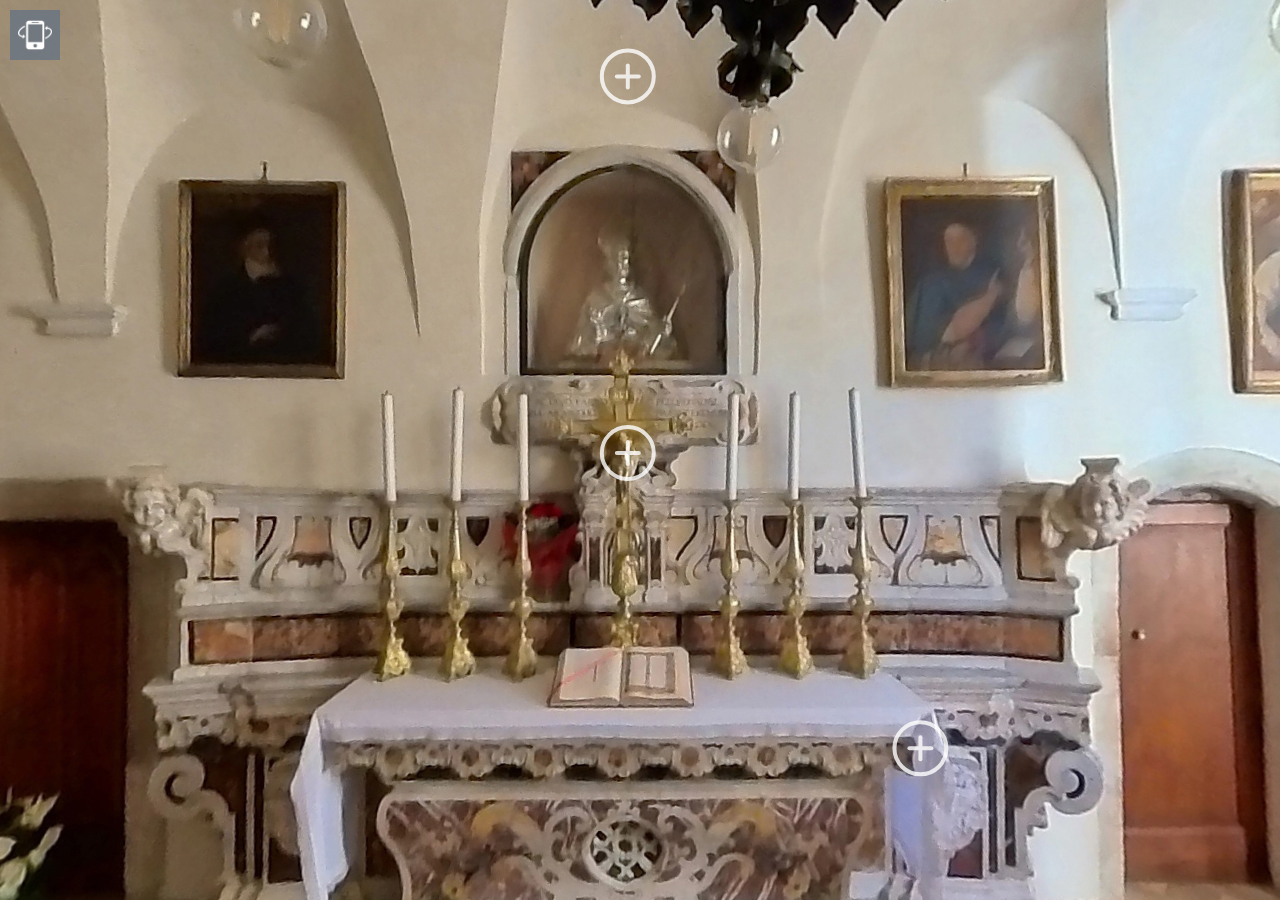
==== index.html @ 46f2f4ff "ok" ====
<!DOCTYPE html>
<html>
<head>
<title>Sagrestia della Cattedrale di Larino</title>
<meta name="description" content="Tour virtuale della sagrestia della Cattedrale di Larino" />
<meta name="viewport" content="target-densitydpi=device-dpi, width=device-width, initial-scale=1.0, maximum-scale=1.0, minimum-scale=1.0, user-scalable=no, minimal-ui" />
<style>@-ms-viewport { width: device-width; }</style>
<link rel="stylesheet" href="reset.css">
<link rel="stylesheet" href="hint.css">
<link rel="stylesheet" href="style.css">
</head>
<body>

<div id="pano"></div>

<div id="toggleDeviceOrientation">
  <img class="enable" src="img/enable.png">
  <img class="disable" src="img/disable.png">
</div>

<script src="marzipano.js" ></script>

<script src="DeviceOrientationControlMethod.js"></script>
<script src="index.js"></script>

<!-- Display HTML modal on click -->

<link rel="stylesheet" href="css/info.css">

<div id="info">
  <div class="icon_wrapper">
    <div class="icon">
      <div id="inner_icon" class="inner_icon">
        <div class="icon1"></div>
        <div class="icon2"></div>
      </div>
    </div>
  </div>

  <div class="content">
  <div class="content-form">
  <p class="testo">Il busto argenteo di San Pardo</p>
  </div>
  <div class="image-wrapper">
     <img src="img/san_pardo.jpg">
  </div>
    <div class="content-form">
      <p class="testo_1">“Una Statua di mezzo busto del Glorioso S. Pardo Vescovo, Titolare, e Protettore, con Pastorale in mano, è tutta d'argento, a riserva del Piviale, e Mitra colli quali sta vestito in atto di benedire, e questa fu fatta con religiosa industria del fu Monsignor Catalani.”</p>
      
      <p class="testo_2">G. A. TRIA, Memorie storiche civili ed ecclesiastiche della città e diocesi di Larino, metropoli degli antichi frentani, Roma, 1744, p. 208</p>
    </div>
    
  </div>
</div>

<script src="js/info.js" ></script>

<link rel="stylesheet" href="css/info1.css">

<div id="info1">
  <div class="icon_wrapper">
    <div class="icon">
      <div id="inner_icon1" class="inner_icon">
        <div class="icon1"></div>
        <div class="icon2"></div>
      </div>
    </div>
  </div>

  <div class="content">
  <div class="content-form">
  <p class="testo">La reliquia di San Pardo</p>
  </div>
  <div class="image-wrapper">
     <img src="img/reliquia_san_pardo.jpg">
  </div>
    <div class="content-form">
      <p class="testo_1">“In un Reliquiaro fatto a modo di una picciola navetta senza piede si conserva un Osso grande del Corpo di S. Pardo, che ſi suole dare a baciare a' suoi Divoti.”</p>
      
      <p class="testo_2">G. A. TRIA, Memorie storiche civili ed ecclesiastiche della città e diocesi di Larino, metropoli degli antichi frentani, Roma, 1744, p. 208</p>
    </div>
    
  </div>
</div>

<script src="js/info1.js" ></script>

<link rel="stylesheet" href="css/info2.css">

<div id="info2">
  <div class="icon_wrapper">
    <div class="icon">
      <div id="inner_icon2" class="inner_icon">
        <div class="icon1"></div>
        <div class="icon2"></div>
      </div>
    </div>
  </div>

  <div class="content">
  <div class="content-form">
  <p class="testo">L'altare di Lorenzo Troccoli</p>
  </div>
  
    <div class="content-form">
      <p class="testo_1">“Sta egli situato sotto l'arco maggiore della navata di mezzo […], fatto tutto di marmo dal suddetto Scultore Lorenzo Troccoli, appunto come quello dell'Altare Maggiore della Chiesa delle Monache, dette della Concezione di Monte Calvario di Napoli, disegno del ben noto Vaccaro, celebre Scultore, e Pittore di questi tempi. La sua Mensa [...] si appoggia sopra un Urna, dentro la quale si conserva il Sagro Corpo di S.Pardo, stato Vescovo nel Peloponneso, Titolare di questa Cattedrale, Padrone ,e Protettore principale della Città, e Diocesi.</p>
      <p class="testo_1">[...] In mezzo della facciata dell'Urna di marmo vi è una Croce perforata, che penetra sin dove si conserva un Urna di Ebano con otto cristalli, fatta nuovamente in questa occasione. Ne' piedestalli a' suoi fianchi vi sono le armi del Vescovo. Attorno la lapide della Mensa vi è un trippone di finissimo intaglio con commesso di verde antico . La predella, e gli scaglioni, che ha sotto sono del marmo stesso col commesso di mischio Africano nel sotto grado. I gradini, che sono posti sopra l'Altare sono formati in modo, che ne' luoghi , ove si posano i Candelieri sporgono alcune mensole, e il di loro finimento termina con due teste di Cherubini, commessi i gradini di giallo antico, e verde antico, oltre al nero orientale, e mischio Africano, e qualche altra pietra di diverso colore per fare ornamento non meno di pregio, che di valore.”</p>
      <p class="testo_2">G. A. TRIA, Memorie storiche civili ed ecclesiastiche della città e diocesi di Larino, metropoli degli antichi frentani, Roma, 1744, p. 202-203</p>
    </div>
    
  </div>
</div>

<script src="js/info2.js" ></script>

</body>
</html>
---- hint.css ----
/*! Hint.css - v1.3.3 - 2014-07-06
* http://kushagragour.in/lab/hint/
* Copyright (c) 2014 Kushagra Gour; Licensed MIT */

/*-------------------------------------*\
	HINT.css - A CSS tooltip library
\*-------------------------------------*/
/**
 * HINT.css is a tooltip library made in pure CSS.
 *
 * Source: https://github.com/chinchang/hint.css
 * Demo: http://kushagragour.in/lab/hint/
 *
 * Release under The MIT License
 *
 */
/**
 * source: hint-core.scss
 *
 * Defines the basic styling for the tooltip.
 * Each tooltip is made of 2 parts:
 * 	1) body (:after)
 * 	2) arrow (:before)
 *
 * Classes added:
 * 	1) hint
 */
.hint, [data-hint] {
  position: relative;
  display: inline-block;
  /**
   * tooltip arrow
   */
  /**
   * tooltip body
   */ }
  .hint:before, .hint:after, [data-hint]:before, [data-hint]:after {
    position: absolute;
    -webkit-transform: translate3d(0, 0, 0);
    -moz-transform: translate3d(0, 0, 0);
    transform: translate3d(0, 0, 0);
    visibility: hidden;
    opacity: 0;
    z-index: 1000000;
    pointer-events: none;
    -webkit-transition: 0.3s ease;
    -moz-transition: 0.3s ease;
    transition: 0.3s ease;
    -webkit-transition-delay: 0ms;
    -moz-transition-delay: 0ms;
    transition-delay: 0ms; }
  .hint:hover:before, .hint:hover:after, .hint:focus:before, .hint:focus:after, [data-hint]:hover:before, [data-hint]:hover:after, [data-hint]:focus:before, [data-hint]:focus:after {
    visibility: visible;
    opacity: 1; }
  .hint:hover:before, .hint:hover:after, [data-hint]:hover:before, [data-hint]:hover:after {
    -webkit-transition-delay: 100ms;
    -moz-transition-delay: 100ms;
    transition-delay: 100ms; }
  .hint:before, [data-hint]:before {
    content: '';
    position: absolute;
    background: transparent;
    border: 6px solid transparent;
    z-index: 1000001; }
  .hint:after, [data-hint]:after {
    content: attr(data-hint);
    background: #383838;
    color: white;
    padding: 8px 10px;
    font-size: 12px;
    line-height: 12px;
    white-space: nowrap; }

/**
 * source: hint-position.scss
 *
 * Defines the positoning logic for the tooltips.
 *
 * Classes added:
 * 	1) hint--top
 * 	2) hint--bottom
 * 	3) hint--left
 * 	4) hint--right
 */
/**
 * set default color for tooltip arrows
 */
.hint--top:before {
  border-top-color: #383838; }

.hint--bottom:before {
  border-bottom-color: #383838; }

.hint--left:before {
  border-left-color: #383838; }

.hint--right:before {
  border-right-color: #383838; }

/**
 * top tooltip
 */
.hint--top:before {
  margin-bottom: -12px; }
.hint--top:after {
  margin-left: -18px; }
.hint--top:before, .hint--top:after {
  bottom: 100%;
  left: 50%; }
.hint--top:hover:after, .hint--top:hover:before, .hint--top:focus:after, .hint--top:focus:before {
  -webkit-transform: translateY(-8px);
  -moz-transform: translateY(-8px);
  transform: translateY(-8px); }

/**
 * bottom tooltip
 */
.hint--bottom:before {
  margin-top: -12px; }
.hint--bottom:after {
  margin-left: -18px; }
.hint--bottom:before, .hint--bottom:after {
  top: 100%;
  left: 50%; }
.hint--bottom:hover:after, .hint--bottom:hover:before, .hint--bottom:focus:after, .hint--bottom:focus:before {
  -webkit-transform: translateY(8px);
  -moz-transform: translateY(8px);
  transform: translateY(8px); }

/**
 * right tooltip
 */
.hint--right:before {
  margin-left: -12px;
  margin-bottom: -6px; }
.hint--right:after {
  margin-bottom: -14px; }
.hint--right:before, .hint--right:after {
  left: 100%;
  bottom: 50%; }
.hint--right:hover:after, .hint--right:hover:before, .hint--right:focus:after, .hint--right:focus:before {
  -webkit-transform: translateX(8px);
  -moz-transform: translateX(8px);
  transform: translateX(8px); }

/**
 * left tooltip
 */
.hint--left:before {
  margin-right: -12px;
  margin-bottom: -6px; }
.hint--left:after {
  margin-bottom: -14px; }
.hint--left:before, .hint--left:after {
  right: 100%;
  bottom: 50%; }
.hint--left:hover:after, .hint--left:hover:before, .hint--left:focus:after, .hint--left:focus:before {
  -webkit-transform: translateX(-8px);
  -moz-transform: translateX(-8px);
  transform: translateX(-8px); }

/**
 * source: hint-color-types.scss
 *
 * Contains tooltips of various types based on color differences.
 *
 * Classes added:
 * 	1) hint--error
 * 	2) hint--warning
 * 	3) hint--info
 * 	4) hint--success
 *
 */
/**
 * Error
 */
.hint--error:after {
  background-color: #b34e4d;
  text-shadow: 0 -1px 0px #592726; }
.hint--error.hint--top:before {
  border-top-color: #b34e4d; }
.hint--error.hint--bottom:before {
  border-bottom-color: #b34e4d; }
.hint--error.hint--left:before {
  border-left-color: #b34e4d; }
.hint--error.hint--right:before {
  border-right-color: #b34e4d; }

/**
 * Warning
 */
.hint--warning:after {
  background-color: #c09854;
  text-shadow: 0 -1px 0px #6c5328; }
.hint--warning.hint--top:before {
  border-top-color: #c09854; }
.hint--warning.hint--bottom:before {
  border-bottom-color: #c09854; }
.hint--warning.hint--left:before {
  border-left-color: #c09854; }
.hint--warning.hint--right:before {
  border-right-color: #c09854; }

/**
 * Info
 */
.hint--info:after {
  background-color: #3986ac;
  text-shadow: 0 -1px 0px #193b4d; }
.hint--info.hint--top:before {
  border-top-color: #3986ac; }
.hint--info.hint--bottom:before {
  border-bottom-color: #3986ac; }
.hint--info.hint--left:before {
  border-left-color: #3986ac; }
.hint--info.hint--right:before {
  border-right-color: #3986ac; }

/**
 * Success
 */
.hint--success:after {
  background-color: #458746;
  text-shadow: 0 -1px 0px #1a321a; }
.hint--success.hint--top:before {
  border-top-color: #458746; }
.hint--success.hint--bottom:before {
  border-bottom-color: #458746; }
.hint--success.hint--left:before {
  border-left-color: #458746; }
.hint--success.hint--right:before {
  border-right-color: #458746; }

/**
 * source: hint-always.scss
 *
 * Defines a persisted tooltip which shows always.
 *
 * Classes added:
 * 	1) hint--always
 *
 */
.hint--always:after, .hint--always:before {
  opacity: 1;
  visibility: visible; }
.hint--always.hint--top:after, .hint--always.hint--top:before {
  -webkit-transform: translateY(-8px);
  -moz-transform: translateY(-8px);
  transform: translateY(-8px); }
.hint--always.hint--bottom:after, .hint--always.hint--bottom:before {
  -webkit-transform: translateY(8px);
  -moz-transform: translateY(8px);
  transform: translateY(8px); }
.hint--always.hint--left:after, .hint--always.hint--left:before {
  -webkit-transform: translateX(-8px);
  -moz-transform: translateX(-8px);
  transform: translateX(-8px); }
.hint--always.hint--right:after, .hint--always.hint--right:before {
  -webkit-transform: translateX(8px);
  -moz-transform: translateX(8px);
  transform: translateX(8px); }

/**
 * source: hint-rounded.scss
 *
 * Defines rounded corner tooltips.
 *
 * Classes added:
 * 	1) hint--rounded
 *
 */
.hint--rounded:after {
  border-radius: 4px; }

/**
 * source: hint-effects.scss
 *
 * Defines various transition effects for the tooltips.
 *
 * Classes added:
 * 	1) hint--no-animate
 * 	2) hint--bounce
 *
 */
.hint--no-animate:before, .hint--no-animate:after {
  -webkit-transition-duration: 0ms;
  -moz-transition-duration: 0ms;
  transition-duration: 0ms; }

.hint--bounce:before, .hint--bounce:after {
  -webkit-transition: opacity 0.3s ease, visibility 0.3s ease, -webkit-transform 0.3s cubic-bezier(0.71, 1.7, 0.77, 1.24);
  -moz-transition: opacity 0.3s ease, visibility 0.3s ease, -moz-transform 0.3s cubic-bezier(0.71, 1.7, 0.77, 1.24);
  transition: opacity 0.3s ease, visibility 0.3s ease, transform 0.3s cubic-bezier(0.71, 1.7, 0.77, 1.24); }
---- style.css ----
* {
  -webkit-box-sizing: border-box;
  -moz-box-sizing: border-box;
  box-sizing: border-box;
  -moz-user-select: none;
  -webkit-user-select: none;
  -ms-user-select: none;
  user-select: none;
  -webkit-user-drag: none;
  -webkit-touch-callout: none;
  -ms-content-zooming: none;
}

html, body {
  width: 100%;
  height: 100%;
  padding: 0;
  margin: 0;
  overflow: hidden;
  font-family: Helvetica, Arial, sans-serif;
  font-size: 16px;
  background-color: #000;
  color: #fff;
}

#pano {
  position: absolute;
  top: 0;
  left: 0;
  width: 100%;
  height: 100%;
}

#toggleDeviceOrientation {
  width: 50px;
  height: 50px;
  position: absolute;
  top: 10px;
  left: 10px;
  background-color: rgb(103,115,131);
  background-color: rgba(103,115,131,0.8);
}

#toggleDeviceOrientation img {
  width: 34px;
  margin: 8px;
}

#toggleDeviceOrientation .disable {
  display: none;
}

#toggleDeviceOrientation.enabled .disable {
  display: block;
}

#toggleDeviceOrientation.enabled .enable {
  display: none;
}

.testo {
  margin-top: 0.7em;
  margin-right: 0.7em;
  margin-left: 0.7em;
  margin-bottom: 0.7em;
  font-size: 1rem;
  font-weight: bold;
}

.testo_1 {
  margin-top: 0.7em;
  margin-right: 0.7em;
  margin-left: 0.7em;
  margin-bottom: 0.7em;
  font-size: 1rem;
}

.testo_2 {
  margin-top: 0.7em;
  margin-right: 0.7em;
  margin-left: 0.7em;
  margin-bottom: 0.7em;
  font-size: 0.80rem;
  text-align: right;
  font-style: italic;
}
---- css/info.css ----
#info {
  width: 66px;
  height: 66px;
  margin-left: -30px;
  margin-top: -30px;
}

#info .icon_wrapper {
  width: 100%;
  height: 100%;
  padding: 4px;
  border-radius: 50%;
  border: 1px solid rgba(255,255,255,0);
  opacity: .8;
  cursor: pointer;
  transition: all .2s ease-in-out;
}

#info .icon {
  width: 100%;
  height: 100%;
  border-radius: 50%;
  border: 4px solid #fff;
  transition: all .2s ease-in-out;
}

#info .icon_wrapper:hover {
 border: 6px solid rgba(255,255,255,1)
}

#info .icon_wrapper:hover .icon {
  border: 4px solid rgba(255,255,255,.5);
}

#info .inner_icon {
  width: 100%;
  height: 100%;
  position: absolute;
  left: 0;
  top: 0;
  transition: all .2s ease-in-out;
}

#info .closeIcon {
  -webkit-transform: rotate(45deg);
  transform: rotate(45deg)
}

#info .icon1 {
  width: 4px;
  height: 26px;
  position: absolute;
  top: 20px;
  left: 31px;
  border-radius: 10px;
  background-color: #fff;
}

#info .icon2 {
  width: 26px;
  height: 4px;
  position: absolute;
  top: 31px;
  left: 20px;
  border-radius: 10px;
  background-color: #fff;
}

#info .tip, #info .content {
  position: absolute;
  left: 80px;
  top: 0px;
  width: 310px;

  background-color: rgba(255,255,255,0.6);
  color: black;
  padding: 1em;
  border-radius: 5px;
}

#info .content {
  padding: 0;
}

#info .content .content-form {
  padding: 0 .5em;
  margin-top: .5em;
  width: 300px;
}

#info .tip {
  opacity: 0;
  pointer-events: none;
  transition: opacity 0.2s;
  -webkit-transition: opacity 0.2s;
  -webkit-font-smoothing: antialiased;
  -webkit-transition: opacity 0.3s, -webkit-transform 0.3s;
  transition: opacity 0.3s, transform 0.3s;
  -webkit-transform-origin: -2em 50%;
  transform-origin: -2em 50%;
  -webkit-transform: translate3d(0,0,0) rotate3d(1,1,1,30deg);
  transform: translate3d(0,0,0) rotate3d(1,1,1,30deg);
}

#info .tip::before,
#info .tip::after {
  content: '';
  position: absolute;
  right: 99%; /* fix visible gap on Firefox */
}

#info .tip::before {
  height: 100%;
  width: 3em;
}

#info .tip::after {
  width: 1.8em;
  height: 1.8em;
  top: 50%;
  margin: -.9em 0 0;
  background: no-repeat center center;
  background-size: 100%;
}

#info:hover .tip {
  opacity: 1;
  -webkit-transform: translate3d(0,0,0) rotate3d(0,0,0,0);
  transform: translate3d(0,0,0) rotate3d(0,0,0,0);
  pointer-events: auto;
}

#info.expanded {
  z-index: 2;
}

#info .tip, #info .content, #info.expanded:hover .tip {
  opacity: 0;
  pointer-events: none;
}

#info:hover .tip, #info.expanded .content {
  opacity: 1;
  pointer-events: all;
}

#info .content {
  transform: scaleY(0);
  -webkit-transform: scaleY(0);
  transition: transform 0.2s, opacity 0.2s;
  -webkit-transition: -webkit-transform 0.2s, opacity 0.2s;
  transform-origin: top center;
  -webkit-transform-origin: top center;
}

#info.expanded .content {
  transform: scaleY(1);
  -webkit-transform: scaleY(1);
}

#info .content .content-form > * {
  margin-bottom: 1em;
}

#info .content .image-wrapper {
  padding: 5px
}

#info .content img {
  width: 300px;
}

#info .content > *:last-child {
  margin-bottom: 0;
}

#info .close {
  cursor: pointer;
}

#info input {
  width: 300px;
  height: 30px;
  padding: 8px;
  background-color: rgba(255,255,255,0);
  border: 1px solid #e5e5e5;
}

#info .button_wrapper {
  width: 300px;
  background-color: rgba(255,255,255,0);
}

#info button {
  font-size: .8em;
  padding: 1em;
  background-color: rgba(0,0,0,0.4);
  border: 2px solid rgba(0,0,0,0.4);
  color: white;
}
---- css/info1.css ----
#info1 {
  width: 66px;
  height: 66px;
  margin-left: -30px;
  margin-top: -30px;
}

#info1 .icon_wrapper {
  width: 100%;
  height: 100%;
  padding: 4px;
  border-radius: 50%;
  border: 1px solid rgba(255,255,255,0);
  opacity: .8;
  cursor: pointer;
  transition: all .2s ease-in-out;
}

#info1 .icon {
  width: 100%;
  height: 100%;
  border-radius: 50%;
  border: 4px solid #fff;
  transition: all .2s ease-in-out;
}

#info1 .icon_wrapper:hover {
 border: 6px solid rgba(255,255,255,1)
}

#info1 .icon_wrapper:hover .icon {
  border: 4px solid rgba(255,255,255,.5);
}

#info1 .inner_icon {
  width: 100%;
  height: 100%;
  position: absolute;
  left: 0;
  top: 0;
  transition: all .2s ease-in-out;
}

#info1 .closeIcon {
  -webkit-transform: rotate(45deg);
  transform: rotate(45deg)
}

#info1 .icon1 {
  width: 4px;
  height: 26px;
  position: absolute;
  top: 20px;
  left: 31px;
  border-radius: 10px;
  background-color: #fff;
}

#info1 .icon2 {
  width: 26px;
  height: 4px;
  position: absolute;
  top: 31px;
  left: 20px;
  border-radius: 10px;
  background-color: #fff;
}

#info1 .tip, #info1 .content {
  position: absolute;
  left: 80px;
  top: 0px;
  width: 310px;

  background-color: rgba(255,255,255,0.6);
  color: black;
  padding: 1em;
  border-radius: 5px;
}

#info1 .content {
  padding: 0;
}

#info1 .content .content-form {
  padding: 0 .5em;
  margin-top: .5em;
  width: 300px;
}

#info1 .tip {
  opacity: 0;
  pointer-events: none;
  transition: opacity 0.2s;
  -webkit-transition: opacity 0.2s;
  -webkit-font-smoothing: antialiased;
  -webkit-transition: opacity 0.3s, -webkit-transform 0.3s;
  transition: opacity 0.3s, transform 0.3s;
  -webkit-transform-origin: -2em 50%;
  transform-origin: -2em 50%;
  -webkit-transform: translate3d(0,0,0) rotate3d(1,1,1,30deg);
  transform: translate3d(0,0,0) rotate3d(1,1,1,30deg);
}

#info1 .tip::before,
#info1 .tip::after {
  content: '';
  position: absolute;
  right: 99%; /* fix visible gap on Firefox */
}

#info1 .tip::before {
  height: 100%;
  width: 3em;
}

#info1 .tip::after {
  width: 1.8em;
  height: 1.8em;
  top: 50%;
  margin: -.9em 0 0;
  background: no-repeat center center;
  background-size: 100%;
}

#info1:hover .tip {
  opacity: 1;
  -webkit-transform: translate3d(0,0,0) rotate3d(0,0,0,0);
  transform: translate3d(0,0,0) rotate3d(0,0,0,0);
  pointer-events: auto;
}

#info1.expanded {
  z-index: 2;
}

#info1 .tip, #info1 .content, #info1.expanded:hover .tip {
  opacity: 0;
  pointer-events: none;
}

#info1:hover .tip, #info1.expanded .content {
  opacity: 1;
  pointer-events: all;
}

#info1 .content {
  transform: scaleY(0);
  -webkit-transform: scaleY(0);
  transition: transform 0.2s, opacity 0.2s;
  -webkit-transition: -webkit-transform 0.2s, opacity 0.2s;
  transform-origin: top center;
  -webkit-transform-origin: top center;
}

#info1.expanded .content {
  transform: scaleY(1);
  -webkit-transform: scaleY(1);
}

#info1 .content .content-form > * {
  margin-bottom: 1em;
}

#info1 .content .image-wrapper {
  padding: 5px
}

#info1 .content img {
  width: 300px;
}

#info1 .content > *:last-child {
  margin-bottom: 0;
}

#info1 .close {
  cursor: pointer;
}

#info1 input {
  width: 300px;
  height: 30px;
  padding: 8px;
  background-color: rgba(255,255,255,0);
  border: 1px solid #e5e5e5;
}

#info1 .button_wrapper {
  width: 300px;
  background-color: rgba(255,255,255,0);
}

#info1 button {
  font-size: .8em;
  padding: 1em;
  background-color: rgba(0,0,0,0.4);
  border: 2px solid rgba(0,0,0,0.4);
  color: white;
}
---- css/info2.css ----
#info2 {
  width: 66px;
  height: 66px;
  margin-left: -30px;
  margin-top: -30px;
}

#info2 .icon_wrapper {
  width: 100%;
  height: 100%;
  padding: 4px;
  border-radius: 50%;
  border: 1px solid rgba(255,255,255,0);
  opacity: .8;
  cursor: pointer;
  transition: all .2s ease-in-out;
}

#info2 .icon {
  width: 100%;
  height: 100%;
  border-radius: 50%;
  border: 4px solid #fff;
  transition: all .2s ease-in-out;
}

#info2 .icon_wrapper:hover {
 border: 6px solid rgba(255,255,255,1)
}

#info2 .icon_wrapper:hover .icon {
  border: 4px solid rgba(255,255,255,.5);
}

#info2 .inner_icon {
  width: 100%;
  height: 100%;
  position: absolute;
  left: 0;
  top: 0;
  transition: all .2s ease-in-out;
}

#info2 .closeIcon {
  -webkit-transform: rotate(45deg);
  transform: rotate(45deg)
}

#info2 .icon1 {
  width: 4px;
  height: 26px;
  position: absolute;
  top: 20px;
  left: 31px;
  border-radius: 10px;
  background-color: #fff;
}

#info2 .icon2 {
  width: 26px;
  height: 4px;
  position: absolute;
  top: 31px;
  left: 20px;
  border-radius: 10px;
  background-color: #fff;
}

#info2 .tip, #info2 .content {
  position: absolute;
  left: 80px;
  top: 0px;
  width: 310px;

  background-color: rgba(255,255,255,0.6);
  color: black;
  padding: 1em;
  border-radius: 5px;
}

#info2 .content {
  padding: 0;
}

#info2 .content .content-form {
  padding: 0 .5em;
  margin-top: .5em;
  width: 300px;
}

#info2 .tip {
  opacity: 0;
  pointer-events: none;
  transition: opacity 0.2s;
  -webkit-transition: opacity 0.2s;
  -webkit-font-smoothing: antialiased;
  -webkit-transition: opacity 0.3s, -webkit-transform 0.3s;
  transition: opacity 0.3s, transform 0.3s;
  -webkit-transform-origin: -2em 50%;
  transform-origin: -2em 50%;
  -webkit-transform: translate3d(0,0,0) rotate3d(1,1,1,30deg);
  transform: translate3d(0,0,0) rotate3d(1,1,1,30deg);
}

#info2 .tip::before,
#info2 .tip::after {
  content: '';
  position: absolute;
  right: 99%; /* fix visible gap on Firefox */
}

#info2 .tip::before {
  height: 100%;
  width: 3em;
}

#info2 .tip::after {
  width: 1.8em;
  height: 1.8em;
  top: 50%;
  margin: -.9em 0 0;
  background: no-repeat center center;
  background-size: 100%;
}

#info2:hover .tip {
  opacity: 1;
  -webkit-transform: translate3d(0,0,0) rotate3d(0,0,0,0);
  transform: translate3d(0,0,0) rotate3d(0,0,0,0);
  pointer-events: auto;
}

#info2.expanded {
  z-index: 2;
}

#info2 .tip, #info2 .content, #info2.expanded:hover .tip {
  opacity: 0;
  pointer-events: none;
}

#info2:hover .tip, #info2.expanded .content {
  opacity: 1;
  pointer-events: all;
}

#info2 .content {
  transform: scaleY(0);
  -webkit-transform: scaleY(0);
  transition: transform 0.2s, opacity 0.2s;
  -webkit-transition: -webkit-transform 0.2s, opacity 0.2s;
  transform-origin: top center;
  -webkit-transform-origin: top center;
}

#info2.expanded .content {
  transform: scaleY(1);
  -webkit-transform: scaleY(1);
}

#info2 .content .content-form > * {
  margin-bottom: 1em;
}

#info2 .content .image-wrapper {
  padding: 5px
}

#info2 .content img {
  width: 300px;
}

#info2 .content > *:last-child {
  margin-bottom: 0;
}

#info2 .close {
  cursor: pointer;
}

#info2 input {
  width: 300px;
  height: 30px;
  padding: 8px;
  background-color: rgba(255,255,255,0);
  border: 1px solid #e5e5e5;
}

#info2 .button_wrapper {
  width: 300px;
  background-color: rgba(255,255,255,0);
}

#info2 button {
  font-size: .8em;
  padding: 1em;
  background-color: rgba(0,0,0,0.4);
  border: 2px solid rgba(0,0,0,0.4);
  color: white;
}
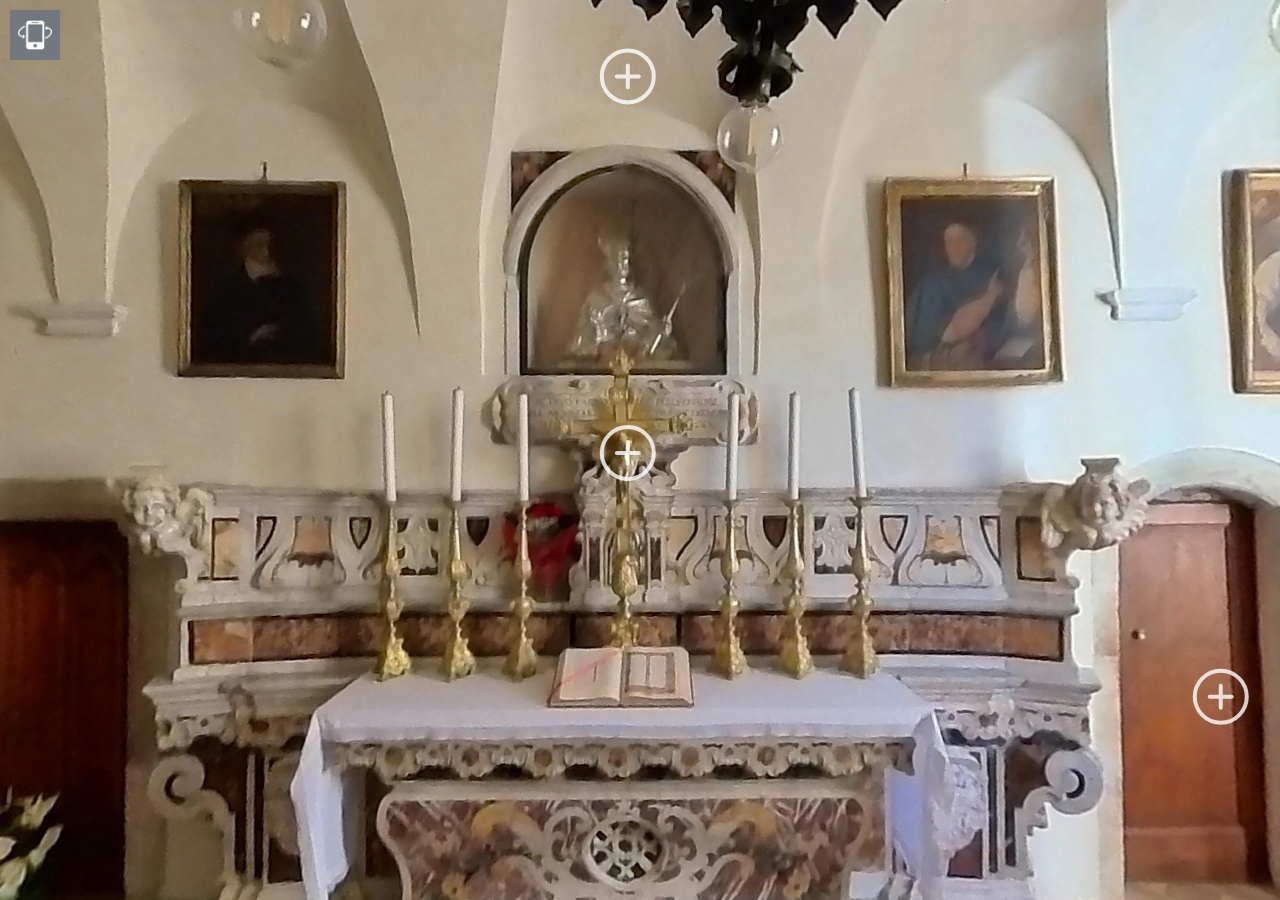
==== commit 8dd0d5e1: "ok" ====
--- a/index.html
+++ b/index.html
@@ -113,5 +113,32 @@
 
 <script src="js/info2.js" ></script>
 
+<link rel="stylesheet" href="css/info3.css">
+
+<div id="info3">
+  <div class="icon_wrapper">
+    <div class="icon">
+      <div id="inner_icon3" class="inner_icon">
+        <div class="icon1"></div>
+        <div class="icon2"></div>
+      </div>
+    </div>
+  </div>
+
+  <div class="content">
+  <div class="content-form">
+  <p class="testo">La cattedra vescovile</p>
+  </div>
+  
+    <div class="content-form">
+      <p class="testo_1">“[...]All' ultimo pilastro viene appoggiato a cornu Evangelii il Trono Vescovi di giallo antico, verde antico, diaspro di Sicilia, nel di cui Baldacchino vi sono i pendenti di rame dorato a fuoco, e pietre incastrate. In mezzo vi è la Sede Vescovile di noce amovibile, [...]. Sta ella appoggiata sopra due Leoni di marmo, e sopra di essa vi sono due puttini di marmo volanti, che tengono in alto la Mitra. Di quà, e di là vi sono proporzionati finimenti con due altri puttini, anche di marmo, uno de' quali tiene il bacolo pastorale, e l'altro un libro aperto. All'insù in mezzo sopra la Sede Vescovile, e sotto il Baldacchino vi sono le armi nostre gentilizie. [...] Opera tutta di Lorenzo Troccoli, diligente Scultore di marmi in Napoli, [...]"</p>
+      <p class="testo_2">G. A. TRIA, Memorie storiche civili ed ecclesiastiche della città e diocesi di Larino, metropoli degli antichi frentani, Roma, 1744, p. 201-202</p>
+    </div>
+    
+  </div>
+</div>
+
+<script src="js/info3.js" ></script>
+
 </body>
 </html>
--- a/css/info3.css
+++ b/css/info3.css
@@ -0,0 +1,200 @@
+#info3 {
+  width: 66px;
+  height: 66px;
+  margin-left: -30px;
+  margin-top: -30px;
+}
+
+#info3 .icon_wrapper {
+  width: 100%;
+  height: 100%;
+  padding: 4px;
+  border-radius: 50%;
+  border: 1px solid rgba(255,255,255,0);
+  opacity: .8;
+  cursor: pointer;
+  transition: all .2s ease-in-out;
+}
+
+#info3 .icon {
+  width: 100%;
+  height: 100%;
+  border-radius: 50%;
+  border: 4px solid #fff;
+  transition: all .2s ease-in-out;
+}
+
+#info3 .icon_wrapper:hover {
+ border: 6px solid rgba(255,255,255,1)
+}
+
+#info3 .icon_wrapper:hover .icon {
+  border: 4px solid rgba(255,255,255,.5);
+}
+
+#info3 .inner_icon {
+  width: 100%;
+  height: 100%;
+  position: absolute;
+  left: 0;
+  top: 0;
+  transition: all .2s ease-in-out;
+}
+
+#info3 .closeIcon {
+  -webkit-transform: rotate(45deg);
+  transform: rotate(45deg)
+}
+
+#info3 .icon1 {
+  width: 4px;
+  height: 26px;
+  position: absolute;
+  top: 20px;
+  left: 31px;
+  border-radius: 10px;
+  background-color: #fff;
+}
+
+#info3 .icon2 {
+  width: 26px;
+  height: 4px;
+  position: absolute;
+  top: 31px;
+  left: 20px;
+  border-radius: 10px;
+  background-color: #fff;
+}
+
+#info3 .tip, #info3 .content {
+  position: absolute;
+  left: 80px;
+  top: 0px;
+  width: 310px;
+
+  background-color: rgba(255,255,255,0.6);
+  color: black;
+  padding: 1em;
+  border-radius: 5px;
+}
+
+#info3 .content {
+  padding: 0;
+}
+
+#info3 .content .content-form {
+  padding: 0 .5em;
+  margin-top: .5em;
+  width: 300px;
+}
+
+#info3 .tip {
+  opacity: 0;
+  pointer-events: none;
+  transition: opacity 0.2s;
+  -webkit-transition: opacity 0.2s;
+  -webkit-font-smoothing: antialiased;
+  -webkit-transition: opacity 0.3s, -webkit-transform 0.3s;
+  transition: opacity 0.3s, transform 0.3s;
+  -webkit-transform-origin: -2em 50%;
+  transform-origin: -2em 50%;
+  -webkit-transform: translate3d(0,0,0) rotate3d(1,1,1,30deg);
+  transform: translate3d(0,0,0) rotate3d(1,1,1,30deg);
+}
+
+#info3 .tip::before,
+#info3 .tip::after {
+  content: '';
+  position: absolute;
+  right: 99%; /* fix visible gap on Firefox */
+}
+
+#info3 .tip::before {
+  height: 100%;
+  width: 3em;
+}
+
+#info3 .tip::after {
+  width: 1.8em;
+  height: 1.8em;
+  top: 50%;
+  margin: -.9em 0 0;
+  background: no-repeat center center;
+  background-size: 100%;
+}
+
+#info3:hover .tip {
+  opacity: 1;
+  -webkit-transform: translate3d(0,0,0) rotate3d(0,0,0,0);
+  transform: translate3d(0,0,0) rotate3d(0,0,0,0);
+  pointer-events: auto;
+}
+
+#info3.expanded {
+  z-index: 2;
+}
+
+#info3 .tip, #info3 .content, #info3.expanded:hover .tip {
+  opacity: 0;
+  pointer-events: none;
+}
+
+#info3:hover .tip, #info3.expanded .content {
+  opacity: 1;
+  pointer-events: all;
+}
+
+#info3 .content {
+  transform: scaleY(0);
+  -webkit-transform: scaleY(0);
+  transition: transform 0.2s, opacity 0.2s;
+  -webkit-transition: -webkit-transform 0.2s, opacity 0.2s;
+  transform-origin: top center;
+  -webkit-transform-origin: top center;
+}
+
+#info3.expanded .content {
+  transform: scaleY(1);
+  -webkit-transform: scaleY(1);
+}
+
+#info3 .content .content-form > * {
+  margin-bottom: 1em;
+}
+
+#info3 .content .image-wrapper {
+  padding: 5px
+}
+
+#info3 .content img {
+  width: 300px;
+}
+
+#info3 .content > *:last-child {
+  margin-bottom: 0;
+}
+
+#info3 .close {
+  cursor: pointer;
+}
+
+#info3 input {
+  width: 300px;
+  height: 30px;
+  padding: 8px;
+  background-color: rgba(255,255,255,0);
+  border: 1px solid #e5e5e5;
+}
+
+#info3 .button_wrapper {
+  width: 300px;
+  background-color: rgba(255,255,255,0);
+}
+
+#info3 button {
+  font-size: .8em;
+  padding: 1em;
+  background-color: rgba(0,0,0,0.4);
+  border: 2px solid rgba(0,0,0,0.4);
+  color: white;
+}
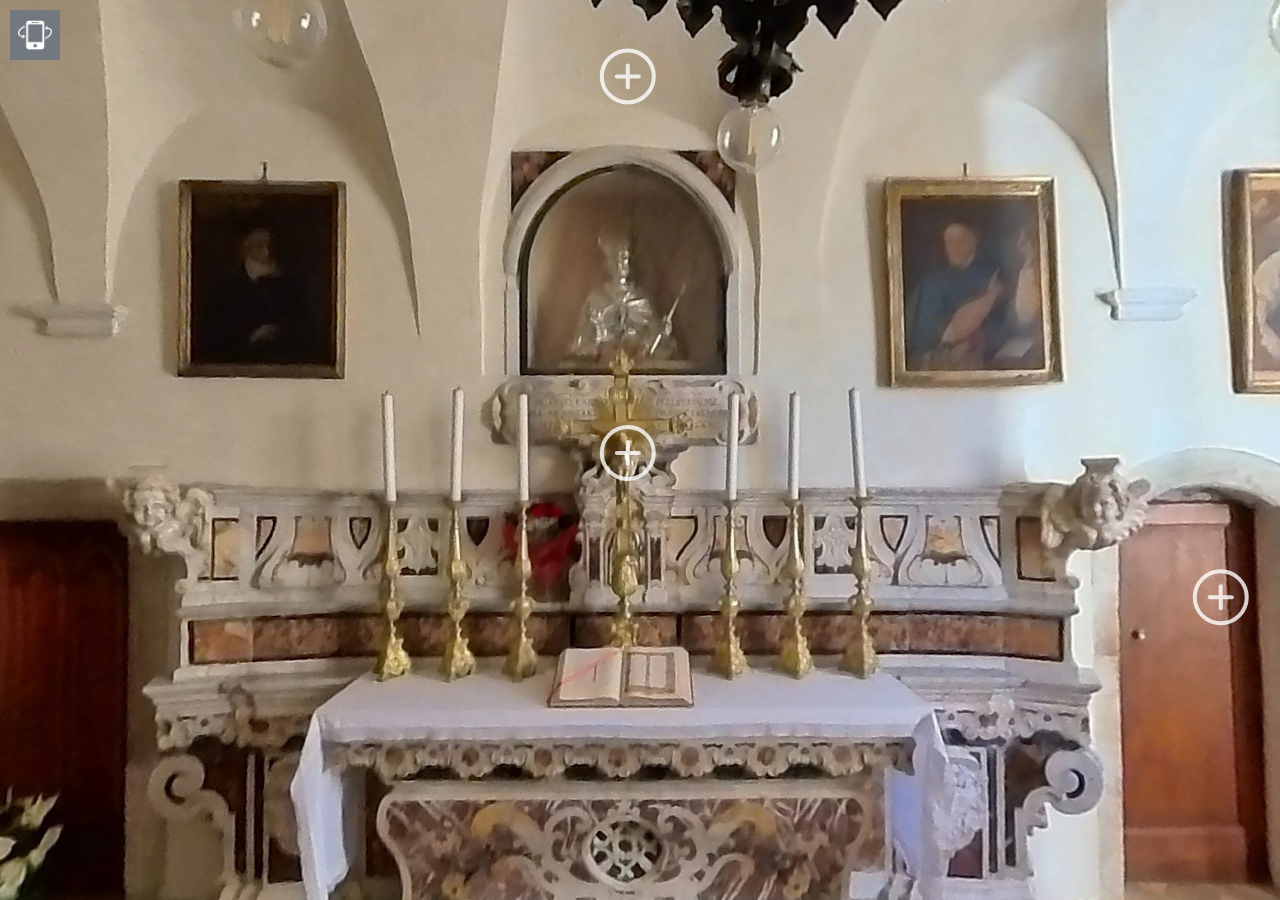
==== commit bd0d024b: "ok" ====
--- a/index.html
+++ b/index.html
@@ -103,8 +103,8 @@
   </div>
   
     <div class="content-form">
-      <p class="testo_1">“Sta egli situato sotto l'arco maggiore della navata di mezzo […], fatto tutto di marmo dal suddetto Scultore Lorenzo Troccoli, appunto come quello dell'Altare Maggiore della Chiesa delle Monache, dette della Concezione di Monte Calvario di Napoli, disegno del ben noto Vaccaro, celebre Scultore, e Pittore di questi tempi. La sua Mensa [...] si appoggia sopra un Urna, dentro la quale si conserva il Sagro Corpo di S.Pardo, stato Vescovo nel Peloponneso, Titolare di questa Cattedrale, Padrone ,e Protettore principale della Città, e Diocesi.</p>
-      <p class="testo_1">[...] In mezzo della facciata dell'Urna di marmo vi è una Croce perforata, che penetra sin dove si conserva un Urna di Ebano con otto cristalli, fatta nuovamente in questa occasione. Ne' piedestalli a' suoi fianchi vi sono le armi del Vescovo. Attorno la lapide della Mensa vi è un trippone di finissimo intaglio con commesso di verde antico . La predella, e gli scaglioni, che ha sotto sono del marmo stesso col commesso di mischio Africano nel sotto grado. I gradini, che sono posti sopra l'Altare sono formati in modo, che ne' luoghi , ove si posano i Candelieri sporgono alcune mensole, e il di loro finimento termina con due teste di Cherubini, commessi i gradini di giallo antico, e verde antico, oltre al nero orientale, e mischio Africano, e qualche altra pietra di diverso colore per fare ornamento non meno di pregio, che di valore.”</p>
+      <p class="testo_1">“[…], fatto tutto di marmo dal suddetto Scultore Lorenzo Troccoli, appunto come quello dell'Altare Maggiore della Chiesa delle Monache, dette della Concezione di Monte Calvario di Napoli, disegno del ben noto Vaccaro, celebre Scultore, e Pittore di questi tempi. La sua Mensa [...] si appoggia sopra un Urna, dentro la quale si conserva il Sagro Corpo di S.Pardo, stato Vescovo nel Peloponneso, Titolare di questa Cattedrale, Padrone ,e Protettore principale della Città, e Diocesi.</p>
+      <p class="testo_1">[...] In mezzo della facciata dell'Urna di marmo vi è una Croce perforata, che penetra sin dove si conserva un Urna di Ebano con otto cristalli, fatta nuovamente in questa occasione. Ne' piedestalli a' suoi fianchi vi sono le armi del Vescovo. Attorno la lapide della Mensa vi è un trippone di finissimo intaglio con commesso di verde antico. La predella, e gli scaglioni, che ha sotto sono del marmo stesso col commesso di mischio Africano nel sotto grado. I gradini, che sono posti sopra l'Altare sono formati in modo, che ne' luoghi, ove si posano i Candelieri sporgono alcune mensole, e il di loro finimento termina con due teste di Cherubini, commessi i gradini di giallo antico, e verde antico, oltre al nero orientale, e mischio Africano, [...].”</p>
       <p class="testo_2">G. A. TRIA, Memorie storiche civili ed ecclesiastiche della città e diocesi di Larino, metropoli degli antichi frentani, Roma, 1744, p. 202-203</p>
     </div>
     
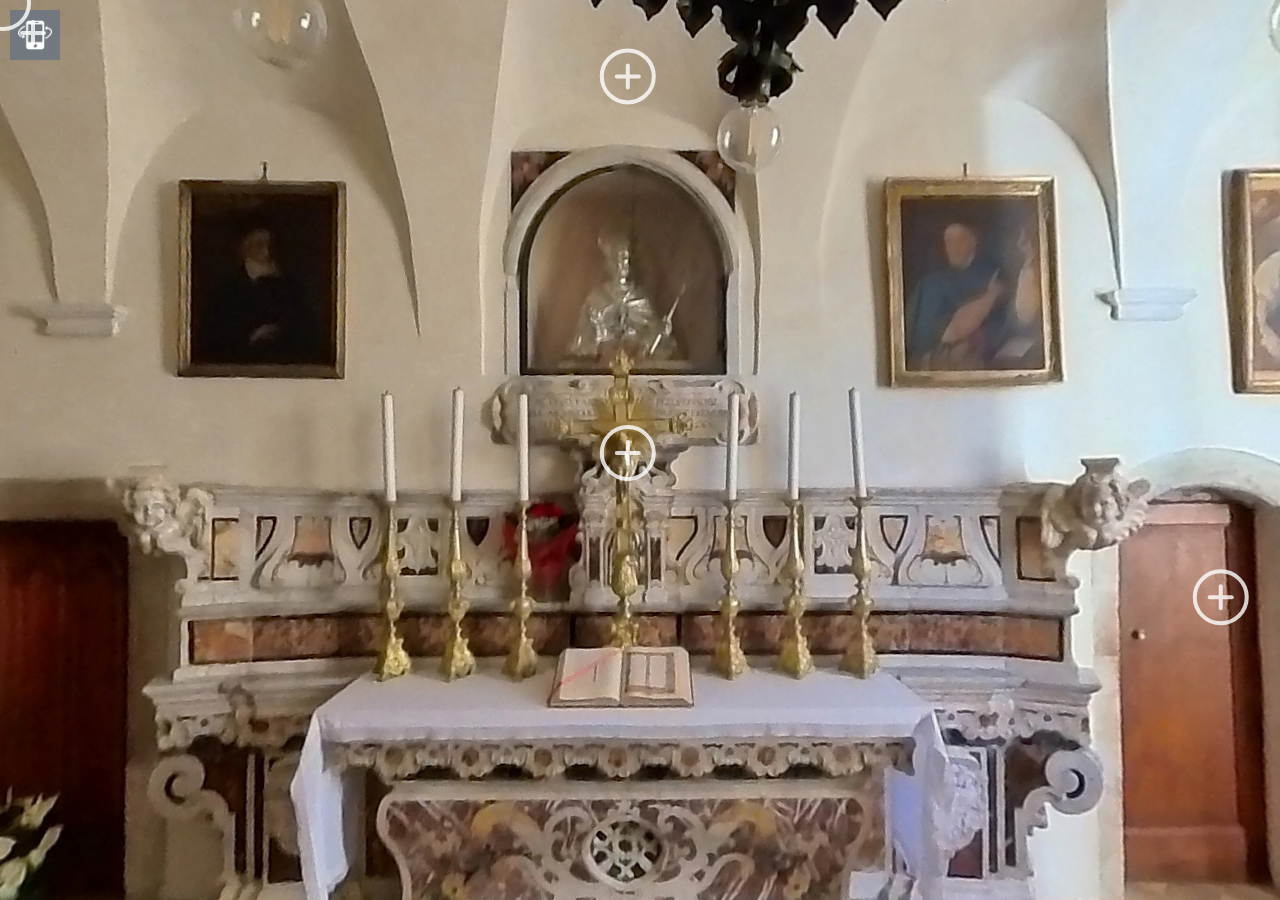
==== commit cca0891c: "ok" ====
--- a/index.html
+++ b/index.html
@@ -140,5 +140,95 @@
 
 <script src="js/info3.js" ></script>
 
+<link rel="stylesheet" href="css/info4.css">
+
+<div id="info4">
+  <div class="icon_wrapper">
+    <div class="icon">
+      <div id="inner_icon4" class="inner_icon">
+        <div class="icon1"></div>
+        <div class="icon2"></div>
+      </div>
+    </div>
+  </div>
+
+  <div class="content">
+  <div class="content-form">
+  <p class="testo">Il bassorilievo dell'arrivo delle reliquie</p>
+  </div>
+  <div class="image-wrapper">
+     <img src="img/confessionale_1.jpg">
+  </div>
+    <div class="content-form">
+      <p class="testo_1">“Ci induciamo a favellare de' Confessionali, per fare memoria di uno di essi antichissimo di noce, ben formato, posto sotto il Pulpito per uso de' Vescovi, volendo ascoltare le Sagramentali Confessioni, e in loro assenza si usa dal Canonico Penitenziere. Ci induciamo a parlare di esso per quel che egli rappresenta, cioè la Traslazione del Corpo di S. Pardo Vescovo dalla Città di Lucera, e suo ricevimento in questa di Larino. Si vede adunque inciso nelle sue facciate con figure di rilievo, un carro, e sopra di esso una cassa , uomini, che lo seguivano, e persone in atto di dar fiato a trombe, e dall'altra parte una porzione di Ecclesiastici con abito da coro, che processionalmente con Croce se li fa all'incontro.”</p>
+      
+      <p class="testo_2">G. A. TRIA, Memorie storiche civili ed ecclesiastiche della città e diocesi di Larino, metropoli degli antichi frentani, Roma, 1744, p. 207</p>
+    </div>
+    
+  </div>
+</div>
+
+<script src="js/info4.js" ></script>
+
+<link rel="stylesheet" href="css/info5.css">
+
+<div id="info5">
+  <div class="icon_wrapper">
+    <div class="icon">
+      <div id="inner_icon5" class="inner_icon">
+        <div class="icon1"></div>
+        <div class="icon2"></div>
+      </div>
+    </div>
+  </div>
+
+  <div class="content">
+  <div class="content-form">
+  <p class="testo">Il bassorilievo dell'ascenzione di Maria</p>
+  </div>
+  <div class="image-wrapper">
+     <img src="img/confessionale_2.jpg">
+  </div>
+    <div class="content-form">
+      <p class="testo_1">“Oltre alle suddette si vede anche in intaglio l'Immagine dell'Assunzione della Beatissima Vergine, titolo antico di questa Chiesa, con altre rappresentanti gli Apostoli intorno in sembianza di maraviglia.”</p>
+      
+      <p class="testo_2">G. A. TRIA, Memorie storiche civili ed ecclesiastiche della città e diocesi di Larino, metropoli degli antichi frentani, Roma, 1744, p. 207</p>
+    </div>
+    
+  </div>
+</div>
+
+<script src="js/info5.js" ></script>
+
+<link rel="stylesheet" href="css/info6.css">
+
+<div id="info6">
+  <div class="icon_wrapper">
+    <div class="icon">
+      <div id="inner_icon6" class="inner_icon">
+        <div class="icon1"></div>
+        <div class="icon2"></div>
+      </div>
+    </div>
+  </div>
+
+  <div class="content">
+  <div class="content-form">
+  <p class="testo">La reliquia di San Primiano</p>
+  </div>
+  <div class="image-wrapper">
+     <img src="img/reliquia_san_primiano.jpg">
+  </div>
+    <div class="content-form">
+      <p class="testo_1">“In un Braccio d'argento si conservano alcuni Ossi del Corpo di S.Primiano Martire, Padrone meno principale.”</p>
+      
+      <p class="testo_2">G. A. TRIA, Memorie storiche civili ed ecclesiastiche della città e diocesi di Larino, metropoli degli antichi frentani, Roma, 1744, p. 208</p>
+    </div>
+    
+  </div>
+</div>
+
+<script src="js/info5.js" ></script>
+
 </body>
 </html>
--- a/css/info4.css
+++ b/css/info4.css
@@ -0,0 +1,200 @@
+#info4 {
+  width: 66px;
+  height: 66px;
+  margin-left: -30px;
+  margin-top: -30px;
+}
+
+#info4 .icon_wrapper {
+  width: 100%;
+  height: 100%;
+  padding: 4px;
+  border-radius: 50%;
+  border: 1px solid rgba(255,255,255,0);
+  opacity: .8;
+  cursor: pointer;
+  transition: all .2s ease-in-out;
+}
+
+#info4 .icon {
+  width: 100%;
+  height: 100%;
+  border-radius: 50%;
+  border: 4px solid #fff;
+  transition: all .2s ease-in-out;
+}
+
+#info4 .icon_wrapper:hover {
+ border: 6px solid rgba(255,255,255,1)
+}
+
+#info4 .icon_wrapper:hover .icon {
+  border: 4px solid rgba(255,255,255,.5);
+}
+
+#info4 .inner_icon {
+  width: 100%;
+  height: 100%;
+  position: absolute;
+  left: 0;
+  top: 0;
+  transition: all .2s ease-in-out;
+}
+
+#info4 .closeIcon {
+  -webkit-transform: rotate(45deg);
+  transform: rotate(45deg)
+}
+
+#info4 .icon1 {
+  width: 4px;
+  height: 26px;
+  position: absolute;
+  top: 20px;
+  left: 31px;
+  border-radius: 10px;
+  background-color: #fff;
+}
+
+#info4 .icon2 {
+  width: 26px;
+  height: 4px;
+  position: absolute;
+  top: 31px;
+  left: 20px;
+  border-radius: 10px;
+  background-color: #fff;
+}
+
+#info4 .tip, #info4 .content {
+  position: absolute;
+  left: 80px;
+  top: 0px;
+  width: 310px;
+
+  background-color: rgba(255,255,255,0.6);
+  color: black;
+  padding: 1em;
+  border-radius: 5px;
+}
+
+#info4 .content {
+  padding: 0;
+}
+
+#info4 .content .content-form {
+  padding: 0 .5em;
+  margin-top: .5em;
+  width: 300px;
+}
+
+#info4 .tip {
+  opacity: 0;
+  pointer-events: none;
+  transition: opacity 0.2s;
+  -webkit-transition: opacity 0.2s;
+  -webkit-font-smoothing: antialiased;
+  -webkit-transition: opacity 0.3s, -webkit-transform 0.3s;
+  transition: opacity 0.3s, transform 0.3s;
+  -webkit-transform-origin: -2em 50%;
+  transform-origin: -2em 50%;
+  -webkit-transform: translate3d(0,0,0) rotate3d(1,1,1,30deg);
+  transform: translate3d(0,0,0) rotate3d(1,1,1,30deg);
+}
+
+#info4 .tip::before,
+#info4 .tip::after {
+  content: '';
+  position: absolute;
+  right: 99%; /* fix visible gap on Firefox */
+}
+
+#info4 .tip::before {
+  height: 100%;
+  width: 3em;
+}
+
+#info4 .tip::after {
+  width: 1.8em;
+  height: 1.8em;
+  top: 50%;
+  margin: -.9em 0 0;
+  background: no-repeat center center;
+  background-size: 100%;
+}
+
+#info4:hover .tip {
+  opacity: 1;
+  -webkit-transform: translate3d(0,0,0) rotate3d(0,0,0,0);
+  transform: translate3d(0,0,0) rotate3d(0,0,0,0);
+  pointer-events: auto;
+}
+
+#info4.expanded {
+  z-index: 2;
+}
+
+#info4 .tip, #info4 .content, #info4.expanded:hover .tip {
+  opacity: 0;
+  pointer-events: none;
+}
+
+#info4:hover .tip, #info4.expanded .content {
+  opacity: 1;
+  pointer-events: all;
+}
+
+#info4 .content {
+  transform: scaleY(0);
+  -webkit-transform: scaleY(0);
+  transition: transform 0.2s, opacity 0.2s;
+  -webkit-transition: -webkit-transform 0.2s, opacity 0.2s;
+  transform-origin: top center;
+  -webkit-transform-origin: top center;
+}
+
+#info4.expanded .content {
+  transform: scaleY(1);
+  -webkit-transform: scaleY(1);
+}
+
+#info4 .content .content-form > * {
+  margin-bottom: 1em;
+}
+
+#info4 .content .image-wrapper {
+  padding: 5px
+}
+
+#info4 .content img {
+  width: 300px;
+}
+
+#info4 .content > *:last-child {
+  margin-bottom: 0;
+}
+
+#info4 .close {
+  cursor: pointer;
+}
+
+#info4 input {
+  width: 300px;
+  height: 30px;
+  padding: 8px;
+  background-color: rgba(255,255,255,0);
+  border: 1px solid #e5e5e5;
+}
+
+#info4 .button_wrapper {
+  width: 300px;
+  background-color: rgba(255,255,255,0);
+}
+
+#info4 button {
+  font-size: .8em;
+  padding: 1em;
+  background-color: rgba(0,0,0,0.4);
+  border: 2px solid rgba(0,0,0,0.4);
+  color: white;
+}
--- a/css/info5.css
+++ b/css/info5.css
@@ -0,0 +1,200 @@
+#info5 {
+  width: 66px;
+  height: 66px;
+  margin-left: -30px;
+  margin-top: -30px;
+}
+
+#info5 .icon_wrapper {
+  width: 100%;
+  height: 100%;
+  padding: 4px;
+  border-radius: 50%;
+  border: 1px solid rgba(255,255,255,0);
+  opacity: .8;
+  cursor: pointer;
+  transition: all .2s ease-in-out;
+}
+
+#info5 .icon {
+  width: 100%;
+  height: 100%;
+  border-radius: 50%;
+  border: 4px solid #fff;
+  transition: all .2s ease-in-out;
+}
+
+#info5 .icon_wrapper:hover {
+ border: 6px solid rgba(255,255,255,1)
+}
+
+#info5 .icon_wrapper:hover .icon {
+  border: 4px solid rgba(255,255,255,.5);
+}
+
+#info5 .inner_icon {
+  width: 100%;
+  height: 100%;
+  position: absolute;
+  left: 0;
+  top: 0;
+  transition: all .2s ease-in-out;
+}
+
+#info5 .closeIcon {
+  -webkit-transform: rotate(45deg);
+  transform: rotate(45deg)
+}
+
+#info5 .icon1 {
+  width: 4px;
+  height: 26px;
+  position: absolute;
+  top: 20px;
+  left: 31px;
+  border-radius: 10px;
+  background-color: #fff;
+}
+
+#info5 .icon2 {
+  width: 26px;
+  height: 4px;
+  position: absolute;
+  top: 31px;
+  left: 20px;
+  border-radius: 10px;
+  background-color: #fff;
+}
+
+#info5 .tip, #info5 .content {
+  position: absolute;
+  left: 80px;
+  top: 0px;
+  width: 310px;
+
+  background-color: rgba(255,255,255,0.6);
+  color: black;
+  padding: 1em;
+  border-radius: 5px;
+}
+
+#info5 .content {
+  padding: 0;
+}
+
+#info5 .content .content-form {
+  padding: 0 .5em;
+  margin-top: .5em;
+  width: 300px;
+}
+
+#info5 .tip {
+  opacity: 0;
+  pointer-events: none;
+  transition: opacity 0.2s;
+  -webkit-transition: opacity 0.2s;
+  -webkit-font-smoothing: antialiased;
+  -webkit-transition: opacity 0.3s, -webkit-transform 0.3s;
+  transition: opacity 0.3s, transform 0.3s;
+  -webkit-transform-origin: -2em 50%;
+  transform-origin: -2em 50%;
+  -webkit-transform: translate3d(0,0,0) rotate3d(1,1,1,30deg);
+  transform: translate3d(0,0,0) rotate3d(1,1,1,30deg);
+}
+
+#info5 .tip::before,
+#info5 .tip::after {
+  content: '';
+  position: absolute;
+  right: 99%; /* fix visible gap on Firefox */
+}
+
+#info5 .tip::before {
+  height: 100%;
+  width: 3em;
+}
+
+#info5 .tip::after {
+  width: 1.8em;
+  height: 1.8em;
+  top: 50%;
+  margin: -.9em 0 0;
+  background: no-repeat center center;
+  background-size: 100%;
+}
+
+#info5:hover .tip {
+  opacity: 1;
+  -webkit-transform: translate3d(0,0,0) rotate3d(0,0,0,0);
+  transform: translate3d(0,0,0) rotate3d(0,0,0,0);
+  pointer-events: auto;
+}
+
+#info5.expanded {
+  z-index: 2;
+}
+
+#info5 .tip, #info5 .content, #info5.expanded:hover .tip {
+  opacity: 0;
+  pointer-events: none;
+}
+
+#info5:hover .tip, #info5.expanded .content {
+  opacity: 1;
+  pointer-events: all;
+}
+
+#info5 .content {
+  transform: scaleY(0);
+  -webkit-transform: scaleY(0);
+  transition: transform 0.2s, opacity 0.2s;
+  -webkit-transition: -webkit-transform 0.2s, opacity 0.2s;
+  transform-origin: top center;
+  -webkit-transform-origin: top center;
+}
+
+#info5.expanded .content {
+  transform: scaleY(1);
+  -webkit-transform: scaleY(1);
+}
+
+#info5 .content .content-form > * {
+  margin-bottom: 1em;
+}
+
+#info5 .content .image-wrapper {
+  padding: 5px
+}
+
+#info5 .content img {
+  width: 300px;
+}
+
+#info5 .content > *:last-child {
+  margin-bottom: 0;
+}
+
+#info5 .close {
+  cursor: pointer;
+}
+
+#info5 input {
+  width: 300px;
+  height: 30px;
+  padding: 8px;
+  background-color: rgba(255,255,255,0);
+  border: 1px solid #e5e5e5;
+}
+
+#info5 .button_wrapper {
+  width: 300px;
+  background-color: rgba(255,255,255,0);
+}
+
+#info5 button {
+  font-size: .8em;
+  padding: 1em;
+  background-color: rgba(0,0,0,0.4);
+  border: 2px solid rgba(0,0,0,0.4);
+  color: white;
+}
--- a/css/info6.css
+++ b/css/info6.css
@@ -0,0 +1,200 @@
+#info6 {
+  width: 66px;
+  height: 66px;
+  margin-left: -30px;
+  margin-top: -30px;
+}
+
+#info6 .icon_wrapper {
+  width: 100%;
+  height: 100%;
+  padding: 4px;
+  border-radius: 50%;
+  border: 1px solid rgba(255,255,255,0);
+  opacity: .8;
+  cursor: pointer;
+  transition: all .2s ease-in-out;
+}
+
+#info6 .icon {
+  width: 100%;
+  height: 100%;
+  border-radius: 50%;
+  border: 4px solid #fff;
+  transition: all .2s ease-in-out;
+}
+
+#info6 .icon_wrapper:hover {
+ border: 6px solid rgba(255,255,255,1)
+}
+
+#info6 .icon_wrapper:hover .icon {
+  border: 4px solid rgba(255,255,255,.5);
+}
+
+#info6 .inner_icon {
+  width: 100%;
+  height: 100%;
+  position: absolute;
+  left: 0;
+  top: 0;
+  transition: all .2s ease-in-out;
+}
+
+#info6 .closeIcon {
+  -webkit-transform: rotate(45deg);
+  transform: rotate(45deg)
+}
+
+#info6 .icon1 {
+  width: 4px;
+  height: 26px;
+  position: absolute;
+  top: 20px;
+  left: 31px;
+  border-radius: 10px;
+  background-color: #fff;
+}
+
+#info6 .icon2 {
+  width: 26px;
+  height: 4px;
+  position: absolute;
+  top: 31px;
+  left: 20px;
+  border-radius: 10px;
+  background-color: #fff;
+}
+
+#info6 .tip, #info6 .content {
+  position: absolute;
+  left: 80px;
+  top: 0px;
+  width: 310px;
+
+  background-color: rgba(255,255,255,0.6);
+  color: black;
+  padding: 1em;
+  border-radius: 5px;
+}
+
+#info6 .content {
+  padding: 0;
+}
+
+#info6 .content .content-form {
+  padding: 0 .5em;
+  margin-top: .5em;
+  width: 300px;
+}
+
+#info6 .tip {
+  opacity: 0;
+  pointer-events: none;
+  transition: opacity 0.2s;
+  -webkit-transition: opacity 0.2s;
+  -webkit-font-smoothing: antialiased;
+  -webkit-transition: opacity 0.3s, -webkit-transform 0.3s;
+  transition: opacity 0.3s, transform 0.3s;
+  -webkit-transform-origin: -2em 50%;
+  transform-origin: -2em 50%;
+  -webkit-transform: translate3d(0,0,0) rotate3d(1,1,1,30deg);
+  transform: translate3d(0,0,0) rotate3d(1,1,1,30deg);
+}
+
+#info6 .tip::before,
+#info6 .tip::after {
+  content: '';
+  position: absolute;
+  right: 99%; /* fix visible gap on Firefox */
+}
+
+#info6 .tip::before {
+  height: 100%;
+  width: 3em;
+}
+
+#info6 .tip::after {
+  width: 1.8em;
+  height: 1.8em;
+  top: 50%;
+  margin: -.9em 0 0;
+  background: no-repeat center center;
+  background-size: 100%;
+}
+
+#info6:hover .tip {
+  opacity: 1;
+  -webkit-transform: translate3d(0,0,0) rotate3d(0,0,0,0);
+  transform: translate3d(0,0,0) rotate3d(0,0,0,0);
+  pointer-events: auto;
+}
+
+#info6.expanded {
+  z-index: 2;
+}
+
+#info6 .tip, #info6 .content, #info6.expanded:hover .tip {
+  opacity: 0;
+  pointer-events: none;
+}
+
+#info6:hover .tip, #info6.expanded .content {
+  opacity: 1;
+  pointer-events: all;
+}
+
+#info6 .content {
+  transform: scaleY(0);
+  -webkit-transform: scaleY(0);
+  transition: transform 0.2s, opacity 0.2s;
+  -webkit-transition: -webkit-transform 0.2s, opacity 0.2s;
+  transform-origin: top center;
+  -webkit-transform-origin: top center;
+}
+
+#info6.expanded .content {
+  transform: scaleY(1);
+  -webkit-transform: scaleY(1);
+}
+
+#info6 .content .content-form > * {
+  margin-bottom: 1em;
+}
+
+#info6 .content .image-wrapper {
+  padding: 5px
+}
+
+#info6 .content img {
+  width: 300px;
+}
+
+#info6 .content > *:last-child {
+  margin-bottom: 0;
+}
+
+#info6 .close {
+  cursor: pointer;
+}
+
+#info6 input {
+  width: 300px;
+  height: 30px;
+  padding: 8px;
+  background-color: rgba(255,255,255,0);
+  border: 1px solid #e5e5e5;
+}
+
+#info6 .button_wrapper {
+  width: 300px;
+  background-color: rgba(255,255,255,0);
+}
+
+#info6 button {
+  font-size: .8em;
+  padding: 1em;
+  background-color: rgba(0,0,0,0.4);
+  border: 2px solid rgba(0,0,0,0.4);
+  color: white;
+}
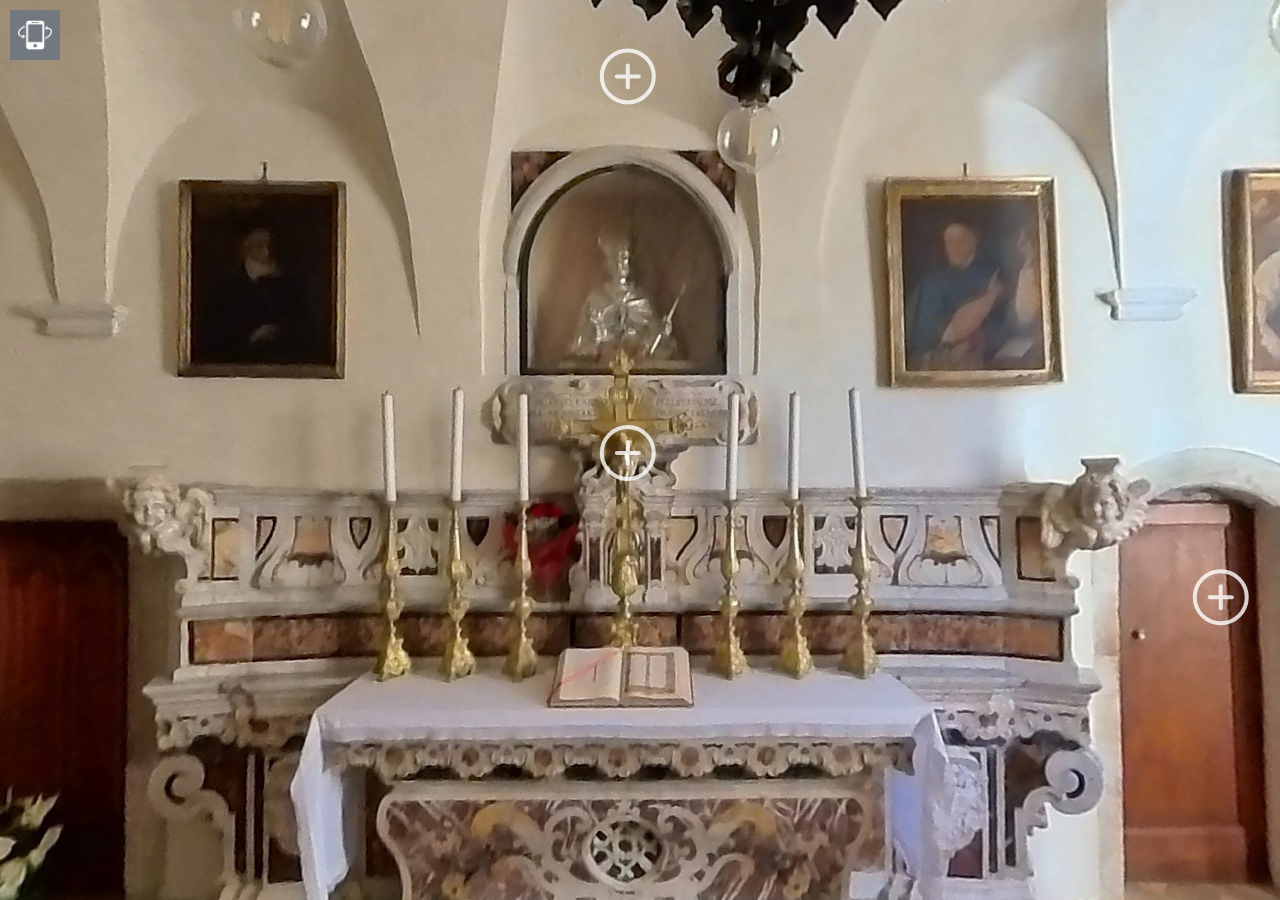
==== commit 5d661373: "ok" ====
--- a/index.html
+++ b/index.html
@@ -228,7 +228,7 @@
   </div>
 </div>
 
-<script src="js/info5.js" ></script>
+<script src="js/info6.js" ></script>
 
 </body>
 </html>
